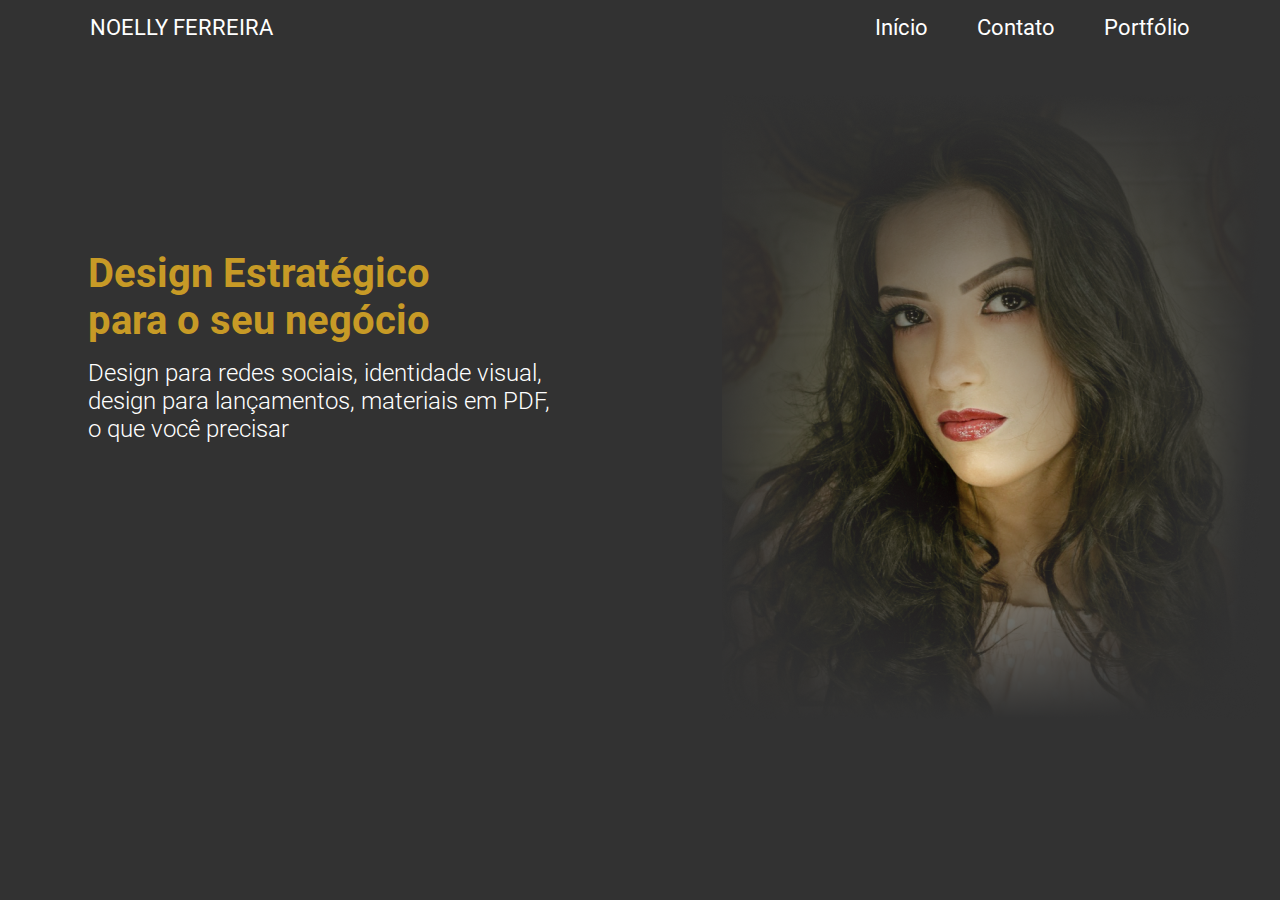
==== index.html @ 7be6c8e9 "Update" ====
<!DOCTYPE html>
<html lang="pt-BR">

<head>
    <meta charset="UTF-8">
    <meta http-equiv="X-UA-Compatible" content="IE=edge">
    <meta name="viewport" content="width=device-width, initial-scale=1.0">
    <title>Noelly Ferreira</title>
    <link rel="stylesheet" href="style/style.css">
    <script src="script.js" defer></script>
</head>

<body>
    <section class="menu-top">
        <div class="container1">
            <p>Noelly Ferreira</p>
            <nav>
                <ul>
                    <li><a href="index.html" target="_self">Início</a></li>
                    <li><a href="#">Contato</a></li>
                    <li><a href="#">Portfólio</a></li>
                </ul>
            </nav>
        </div>
    </section>
    <section class="menu-top-mobile">
        <div class="container1">
            <p>Noelly Ferreira</p>
            <div class="toggle" onclick="myFunction()"></div>
        </div>
    </section>
    <section class="menu-top-mobile-active">
        <nav>
            <ul>
                <li><a href="index.html" onclick="remove()">Início</a></li>
                <li><a href="#" onclick="remove()">Contato</a></li>
                <li><a href="#" onclick="remove()">Portfólio</a></li>
            </ul>
        </nav>
    </section>
    <section class="header">
        <div class="container2">
            <div class="container3">
                <div class="text">
                    <h1>Design Estratégico para o seu negócio</h1>
                    <p>Design para redes sociais, identidade visual, design para lançamentos, materiais em PDF, o que
                        você
                        precisar
                    </p>
                </div>
                <img src="images/noelly.png" alt="Noelly Ferreira">
            </div>
        </div>
    </section>
</body>

</html>
---- style/style.css ----
@charset "UTF-8";

@font-face {
    font-family: 'Roboto-Light';
    font-display: swap;
    src: url(../fonts/Roboto-Light.ttf);
}

@font-face {
    font-family: 'Roboto-Regular';
    font-display: swap;
    src: url(../fonts/Roboto-Regular.ttf);
}

@font-face {
    font-family: 'Roboto-Bold';
    font-display: swap;
    src: url(../fonts/Roboto-Bold.ttf);
}

:root {
    --color0: #000;
    --color1: #fff;
    --color2: #323232;
    --color3: #C79A26;
    --color4: #111111f5;

    --fonte-padrão: 'Arial, Verdana, Helvetica, sans-serif';
    --font1: 'Roboto-Light';
    --font2: 'Roboto-Regular';
    --font3: 'Roboto-Bold';
}

* {
    margin: 0px;
    padding: 0px;
    box-sizing: border-box;
    /* outline: 1px solid red; */
}

::-webkit-scrollbar {
    display: none;
}

a {
    text-decoration: none;
    color: inherit;
}

html {
    scroll-behavior: smooth;
}

ul li {
    list-style: none;
}

body {
    width: 100%;
    max-width: 1440px;
    margin: auto;
    background-color: var(--color2);
}

.menu-top {
    width: 100%;
    max-width: 1346px;
    padding: 0px 20px;
    margin: auto;
    font-family: var(--font2);
    font-size: 22px;
    color: var(--color1);
}

.menu-top .container1 {
    padding: 15px 70px 24px 70px;
    display: flex;
    justify-content: space-between;
}

.menu-top .container1 p {
    text-transform: uppercase;
}

.menu-top .container1 nav {
    margin: -4px 0px 0px 0px;
}

.menu-top .container1 nav ul {
    display: flex;
    gap: 49px;
}

a {
    display: block;
    position: relative;
    padding: 0.2em 0;
}

a::after {
    content: '';
    position: absolute;
    bottom: 0;
    left: 0;
    width: 100%;
    height: 0.1em;
    background-color: var(--color1);
    opacity: 0;
    transition: opacity 300ms, transform 300ms;
}

a:hover::after,
a:focus::after {
    opacity: 1;
    transform: translate3d(0, 0.2em, 0);
}

li:nth-child(1) a,
li:nth-child(2) a,
li:nth-child(3) a {
    overflow: hidden;
}

li:nth-child(1) a::after,
li:nth-child(2) a::after,
li:nth-child(3) a::after {
    opacity: 1;
    transform: translate3d(-101%, 0, 0);
}

li:nth-child(1) a:hover::after,
li:nth-child(1) a:focus::after,
li:nth-child(2) a:hover::after,
li:nth-child(2) a:focus::after,
li:nth-child(3) a:hover::after,
li:nth-child(3) a:focus::after {
    transform: translate3d(0, 0, 0);
}

.menu-top-mobile {
    display: none;
}

.menu-top-mobile-active {
    display: none;
}

.header .container2 {
    width: 100%;
    max-width: 1346px;
    padding: 26px 20px 30px 20px;
    margin: auto;
}

.header .container2 .container3 {
    display: flex;
    justify-content: space-between;
}

.header .container2 .container3 .text {
    padding: 155px 0px 0px 68px;
}

.header .container2 .container3 .text h1 {
    font-family: var(--font3);
    font-size: 40px;
    color: var(--color3);
    width: 100%;
    max-width: 350px;
    margin-bottom: 15px;
}

.header .container2 .container3 .text p {
    font-family: var(--font1);
    font-size: 24px;
    color: var(--color1);
    width: 100%;
    max-width: 470px;
}

@media(max-width: 1199px) {
    .header .container2 .container3 img {
        width: 100%;
        max-width: 420px;
    }
}

@media(max-width: 1023px) {
    .menu-top .container1 {
        padding: 15px 0px 24px 0px;
    }

    .header .container2 .container3 {
        flex-direction: column;
    }

    .header .container2 .container3 .text {
        padding: 0px;
        text-align: center;
    }

    .header .container2 .container3 .text h1 {
        margin: auto;
    }

    .header .container2 .container3 .text p {
        margin: 20px auto;
    }

    .header .container2 .container3 img {
        margin: 20px auto;
    }
}

@media(max-width: 767px) {
    .menu-top {
        display: none;
    }

    .menu-top-mobile {
        display: block;
        overflow: hidden;
        background-color: var(--color4);
        position: fixed;
        top: 0px;
        width: 100%;
        max-width: 1366px;
        height: 50px;
    }

    .menu-top-mobile .container1 {
        width: 100%;
        max-width: 768px;
        height: auto;
        margin: 10px auto;
        padding: 0px 10px;
        vertical-align: middle;
        font-family: var(--font2);
        font-size: 22px;
        color: var(--color1);
        text-transform: uppercase;
    }

    .menu-top-mobile .container1 .toggle {
        position: absolute;
        width: 32px;
        height: 35px;
        right: 0px;
        float: right;
        display: flex;
        justify-content: center;
        align-items: center;
        z-index: 100000;
        cursor: pointer;
        margin: -30px 10px 0px 0px;
    }

    .menu-top-mobile .container1 .toggle.active {
        position: fixed;
    }

    .menu-top-mobile .container1 .toggle::before {
        content: '';
        position: absolute;
        width: 100%;
        height: 3.2px;
        border-radius: 20px;
        background: var(--color1);
        transform: translateY(-10px);
        box-shadow: 0 10px 0 var(--color1);
        transition: 0.25s;
    }

    .menu-top-mobile .container1 .toggle.active::before {
        transform: translateY(0px) rotate(45deg);
        box-shadow: 0 0 0 var(--color1);
    }

    .menu-top-mobile .container1 .toggle::after {
        content: '';
        position: absolute;
        width: 100%;
        height: 3.2px;
        border-radius: 20px;
        background: var(--color1);
        transform: translateY(10px);
        transition: 0.25s;
    }

    .menu-top-mobile .container1 .toggle.active::after {
        transform: translateY(0px) rotate(-45deg);
    }

    .menu-top-mobile-active {
        display: none;
        margin-top: 50px;
        width: 100%;
        height: 100vh;
        background-color: var(--color4);
        position: fixed;
        top: 0;
        left: 0;
        display: none;
    }

    .menu-top-mobile-active nav {
        position: relative;
        padding-top: 40px;
        text-align: center;
        width: 100%;
        display: flex;
        justify-content: center;
        align-items: center;
    }

    .menu-top-mobile-active nav ul {
        list-style: none;
    }

    .menu-top-mobile-active nav ul li {
        font-family: var(--font2);
        font-size: 25px;
        color: var(--color1);
        margin-bottom: 20px;
    }

    .header .container2 {

        margin: 50px auto 0px;
    }
}
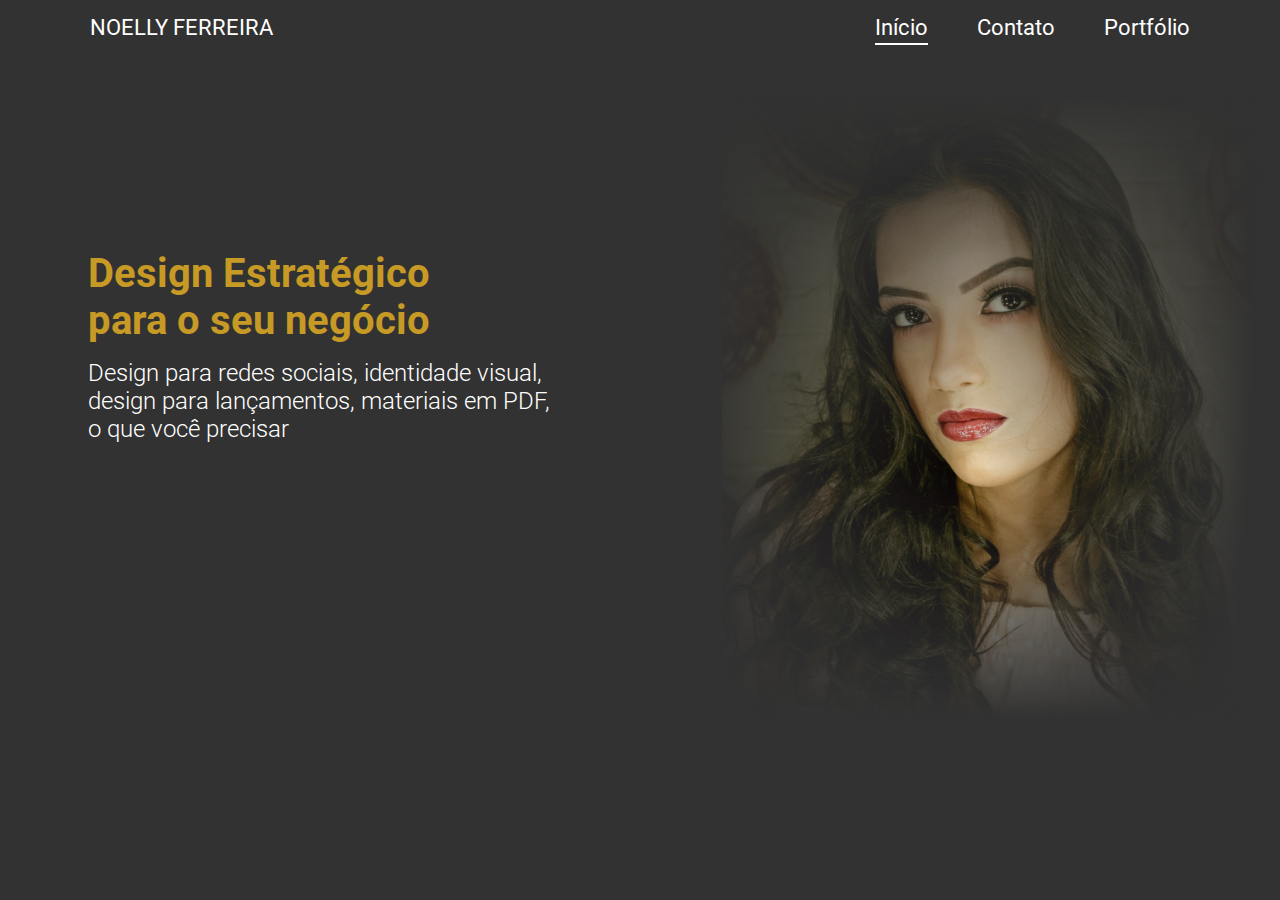
==== commit ab688a47: "Update" ====
--- a/index.html
+++ b/index.html
@@ -5,8 +5,8 @@
     <meta charset="UTF-8">
     <meta http-equiv="X-UA-Compatible" content="IE=edge">
     <meta name="viewport" content="width=device-width, initial-scale=1.0">
-    <title>Noelly Ferreira</title>
-    <link rel="stylesheet" href="style/style.css">
+    <title>Noelly Ferreira - Início</title>
+    <link rel="stylesheet" href="style/mainstyle.css">
     <script src="script.js" defer></script>
 </head>
 
@@ -17,8 +17,8 @@
             <nav>
                 <ul>
                     <li><a href="index.html" target="_self">Início</a></li>
-                    <li><a href="#">Contato</a></li>
-                    <li><a href="#">Portfólio</a></li>
+                    <li><a href="contact.html">Contato</a></li>
+                    <li><a href="portfolio.html">Portfólio</a></li>
                 </ul>
             </nav>
         </div>
@@ -33,8 +33,8 @@
         <nav>
             <ul>
                 <li><a href="index.html" onclick="remove()">Início</a></li>
-                <li><a href="#" onclick="remove()">Contato</a></li>
-                <li><a href="#" onclick="remove()">Portfólio</a></li>
+                <li><a href="contact.html" onclick="remove()">Contato</a></li>
+                <li><a href="portfolio.html" onclick="remove()">Portfólio</a></li>
             </ul>
         </nav>
     </section>
--- a/style/mainstyle.css
+++ b/style/mainstyle.css
@@ -0,0 +1,350 @@
+@charset "UTF-8";
+
+@font-face {
+    font-family: 'Roboto-Light';
+    font-display: swap;
+    src: url(../fonts/Roboto-Light.ttf);
+}
+
+@font-face {
+    font-family: 'Roboto-Regular';
+    font-display: swap;
+    src: url(../fonts/Roboto-Regular.ttf);
+}
+
+@font-face {
+    font-family: 'Roboto-Bold';
+    font-display: swap;
+    src: url(../fonts/Roboto-Bold.ttf);
+}
+
+:root {
+    --color0: #000;
+    --color1: #fff;
+    --color2: #323232;
+    --color3: #C79A26;
+    --color4: #111111f5;
+
+    --fonte-padrão: 'Arial, Verdana, Helvetica, sans-serif';
+    --font1: 'Roboto-Light';
+    --font2: 'Roboto-Regular';
+    --font3: 'Roboto-Bold';
+}
+
+* {
+    margin: 0px;
+    padding: 0px;
+    box-sizing: border-box;
+    /* outline: 1px solid red; */
+}
+
+::-webkit-scrollbar {
+    display: none;
+}
+
+a {
+    text-decoration: none;
+    color: inherit;
+}
+
+html {
+    scroll-behavior: smooth;
+}
+
+ul li {
+    list-style: none;
+}
+
+body {
+    width: 100%;
+    max-width: 1440px;
+    margin: auto;
+    background-color: var(--color2);
+}
+
+.menu-top {
+    width: 100%;
+    max-width: 1346px;
+    padding: 0px 20px;
+    margin: auto;
+    font-family: var(--font2);
+    font-size: 22px;
+    color: var(--color1);
+}
+
+.menu-top .container1 {
+    padding: 15px 70px 24px 70px;
+    display: flex;
+    justify-content: space-between;
+}
+
+.menu-top .container1 p {
+    text-transform: uppercase;
+}
+
+.menu-top .container1 nav {
+    margin: -4px 0px 0px 0px;
+}
+
+.menu-top .container1 nav ul {
+    display: flex;
+    gap: 49px;
+}
+
+a {
+    display: block;
+    position: relative;
+    padding: 0.2em 0;
+}
+
+a::after {
+    content: '';
+    position: absolute;
+    bottom: 0;
+    left: 0;
+    width: 100%;
+    height: 0.1em;
+    background-color: var(--color1);
+    opacity: 0;
+    transition: opacity 300ms, transform 300ms;
+}
+
+a:hover::after,
+a:focus::after {
+    opacity: 1;
+    transform: translate3d(0, 0.2em, 0);
+}
+
+li:nth-child(1) a,
+li:nth-child(2) a,
+li:nth-child(3) a {
+    overflow: hidden;
+}
+
+/* li:nth-child(1) a::after,
+li:nth-child(2) a::after,
+li:nth-child(3) a::after {
+    opacity: 1;
+    transform: translate3d(-101%, 0, 0);
+} */
+
+li:nth-child(1) a::after {
+    opacity: 1;
+    transform: translate3d(0, 0, 0);
+}
+
+li:nth-child(2) a::after,
+li:nth-child(3) a::after {
+    opacity: 1;
+    transform: translate3d(-101%, 0, 0);
+}
+
+/* li:nth-child(1) a:hover::after,
+li:nth-child(1) a:focus::after,
+li:nth-child(2) a:hover::after,
+li:nth-child(2) a:focus::after,
+li:nth-child(3) a:hover::after,
+li:nth-child(3) a:focus::after {
+    transform: translate3d(0, 0, 0);
+} */
+
+li:nth-child(2) a:hover::after,
+li:nth-child(2) a:focus::after,
+li:nth-child(3) a:hover::after,
+li:nth-child(3) a:focus::after {
+    transform: translate3d(0, 0, 0);
+}
+
+.menu-top-mobile {
+    display: none;
+}
+
+.menu-top-mobile-active {
+    display: none;
+}
+
+.header .container2 {
+    width: 100%;
+    max-width: 1346px;
+    padding: 26px 20px 30px 20px;
+    margin: auto;
+}
+
+.header .container2 .container3 {
+    display: flex;
+    justify-content: space-between;
+}
+
+.header .container2 .container3 .text {
+    padding: 155px 0px 0px 68px;
+}
+
+.header .container2 .container3 .text h1 {
+    font-family: var(--font3);
+    font-size: 40px;
+    color: var(--color3);
+    width: 100%;
+    max-width: 350px;
+    margin-bottom: 15px;
+}
+
+.header .container2 .container3 .text p {
+    font-family: var(--font1);
+    font-size: 24px;
+    color: var(--color1);
+    width: 100%;
+    max-width: 470px;
+}
+
+@media(max-width: 1199px) {
+    .header .container2 .container3 img {
+        width: 100%;
+        max-width: 420px;
+    }
+}
+
+@media(max-width: 1023px) {
+    .menu-top .container1 {
+        padding: 15px 0px 24px 0px;
+    }
+
+    .header .container2 .container3 {
+        flex-direction: column;
+    }
+
+    .header .container2 .container3 .text {
+        padding: 0px;
+        text-align: center;
+    }
+
+    .header .container2 .container3 .text h1 {
+        margin: auto;
+    }
+
+    .header .container2 .container3 .text p {
+        margin: 20px auto;
+    }
+
+    .header .container2 .container3 img {
+        margin: 20px auto;
+    }
+}
+
+@media(max-width: 767px) {
+    .menu-top {
+        display: none;
+    }
+
+    .menu-top-mobile {
+        display: block;
+        overflow: hidden;
+        background-color: var(--color4);
+        position: fixed;
+        top: 0px;
+        width: 100%;
+        max-width: 1366px;
+        height: 50px;
+    }
+
+    .menu-top-mobile .container1 {
+        width: 100%;
+        max-width: 768px;
+        height: auto;
+        margin: 10px auto;
+        padding: 0px 10px;
+        vertical-align: middle;
+        font-family: var(--font2);
+        font-size: 22px;
+        color: var(--color1);
+        text-transform: uppercase;
+    }
+
+    .menu-top-mobile .container1 .toggle {
+        position: absolute;
+        width: 32px;
+        height: 35px;
+        right: 0px;
+        float: right;
+        display: flex;
+        justify-content: center;
+        align-items: center;
+        z-index: 100000;
+        cursor: pointer;
+        margin: -30px 10px 0px 0px;
+    }
+
+    .menu-top-mobile .container1 .toggle.active {
+        position: fixed;
+    }
+
+    .menu-top-mobile .container1 .toggle::before {
+        content: '';
+        position: absolute;
+        width: 100%;
+        height: 3.2px;
+        border-radius: 20px;
+        background: var(--color1);
+        transform: translateY(-10px);
+        box-shadow: 0 10px 0 var(--color1);
+        transition: 0.25s;
+    }
+
+    .menu-top-mobile .container1 .toggle.active::before {
+        transform: translateY(0px) rotate(45deg);
+        box-shadow: 0 0 0 var(--color1);
+    }
+
+    .menu-top-mobile .container1 .toggle::after {
+        content: '';
+        position: absolute;
+        width: 100%;
+        height: 3.2px;
+        border-radius: 20px;
+        background: var(--color1);
+        transform: translateY(10px);
+        transition: 0.25s;
+    }
+
+    .menu-top-mobile .container1 .toggle.active::after {
+        transform: translateY(0px) rotate(-45deg);
+    }
+
+    .menu-top-mobile-active {
+        display: none;
+        margin-top: 50px;
+        width: 100%;
+        height: 100vh;
+        background-color: var(--color4);
+        position: fixed;
+        top: 0;
+        left: 0;
+        display: none;
+        z-index: 1;
+    }
+
+    .menu-top-mobile-active nav {
+        position: relative;
+        padding-top: 40px;
+        text-align: center;
+        width: 100%;
+        display: flex;
+        justify-content: center;
+        align-items: center;
+    }
+
+    .menu-top-mobile-active nav ul {
+        list-style: none;
+    }
+
+    .menu-top-mobile-active nav ul li {
+        font-family: var(--font2);
+        font-size: 25px;
+        color: var(--color1);
+        margin-bottom: 20px;
+    }
+
+    .header .container2 {
+
+        margin: 50px auto 0px;
+    }
+}